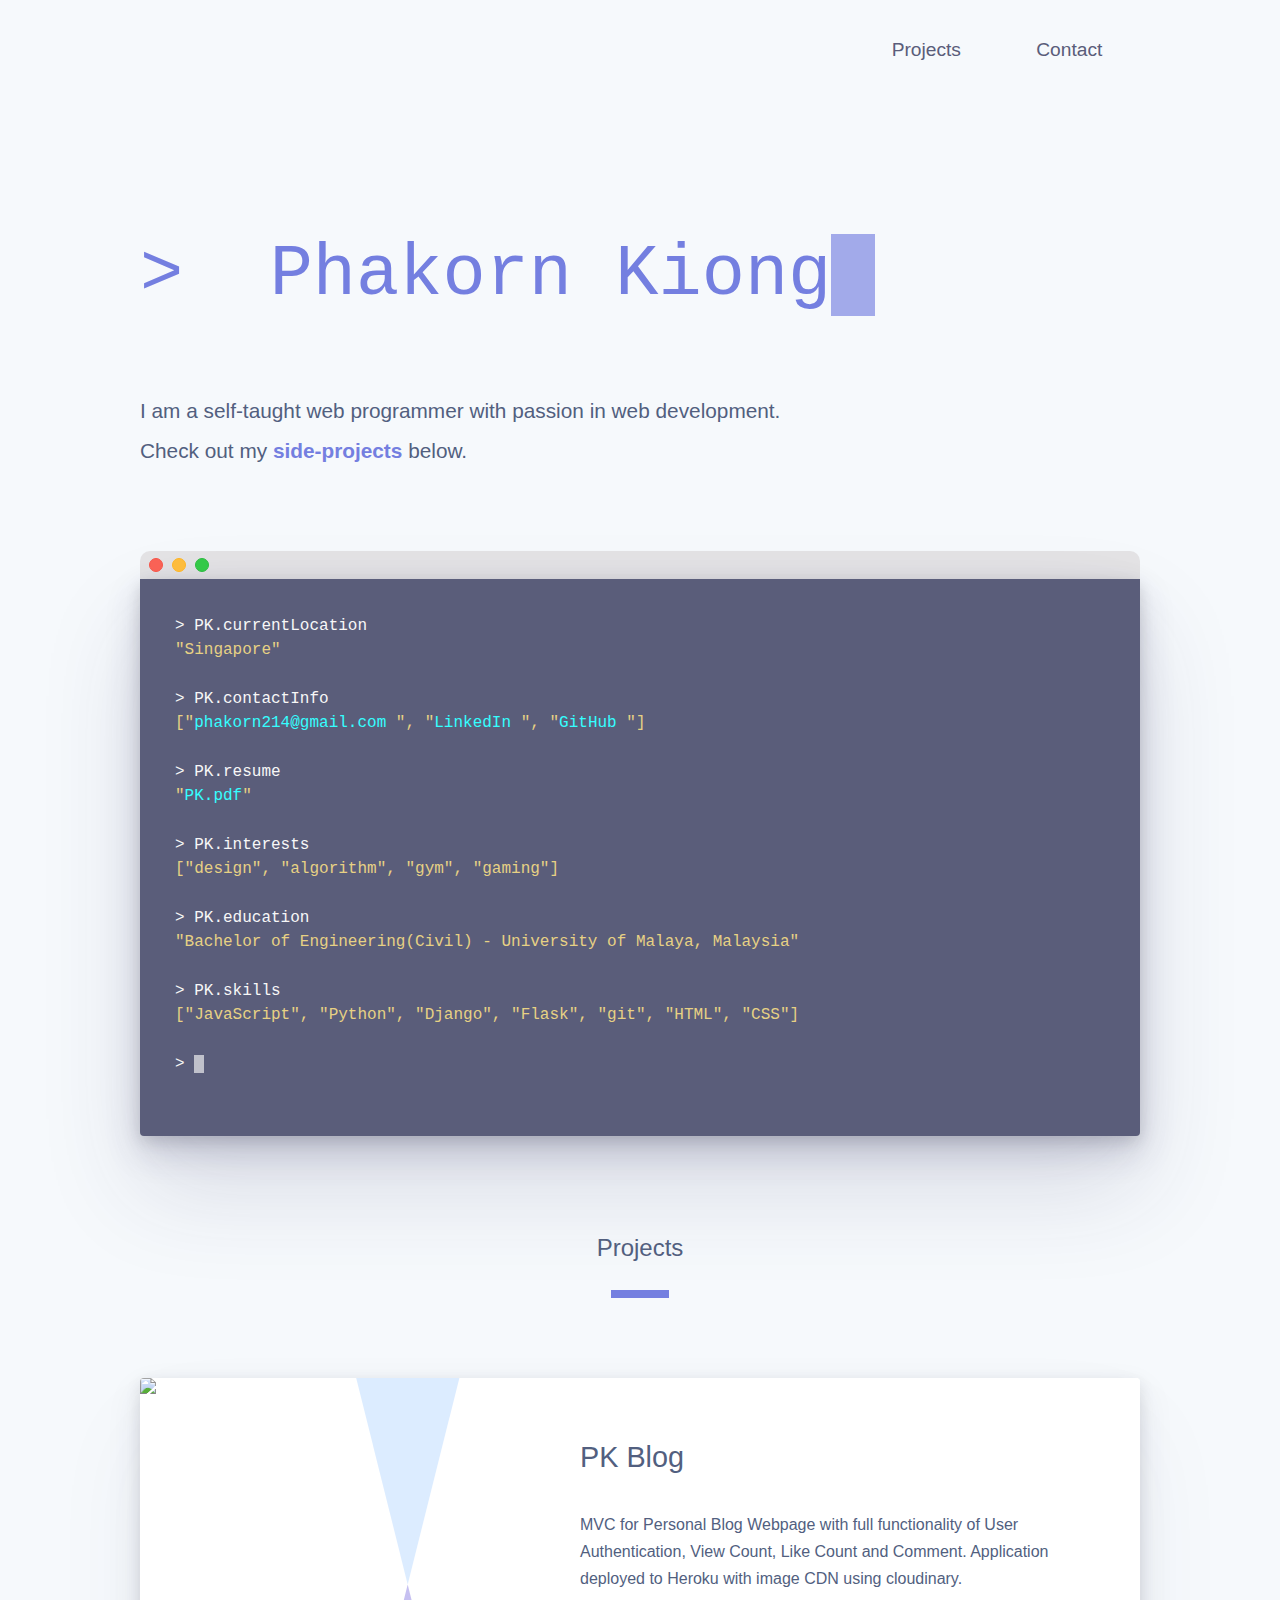
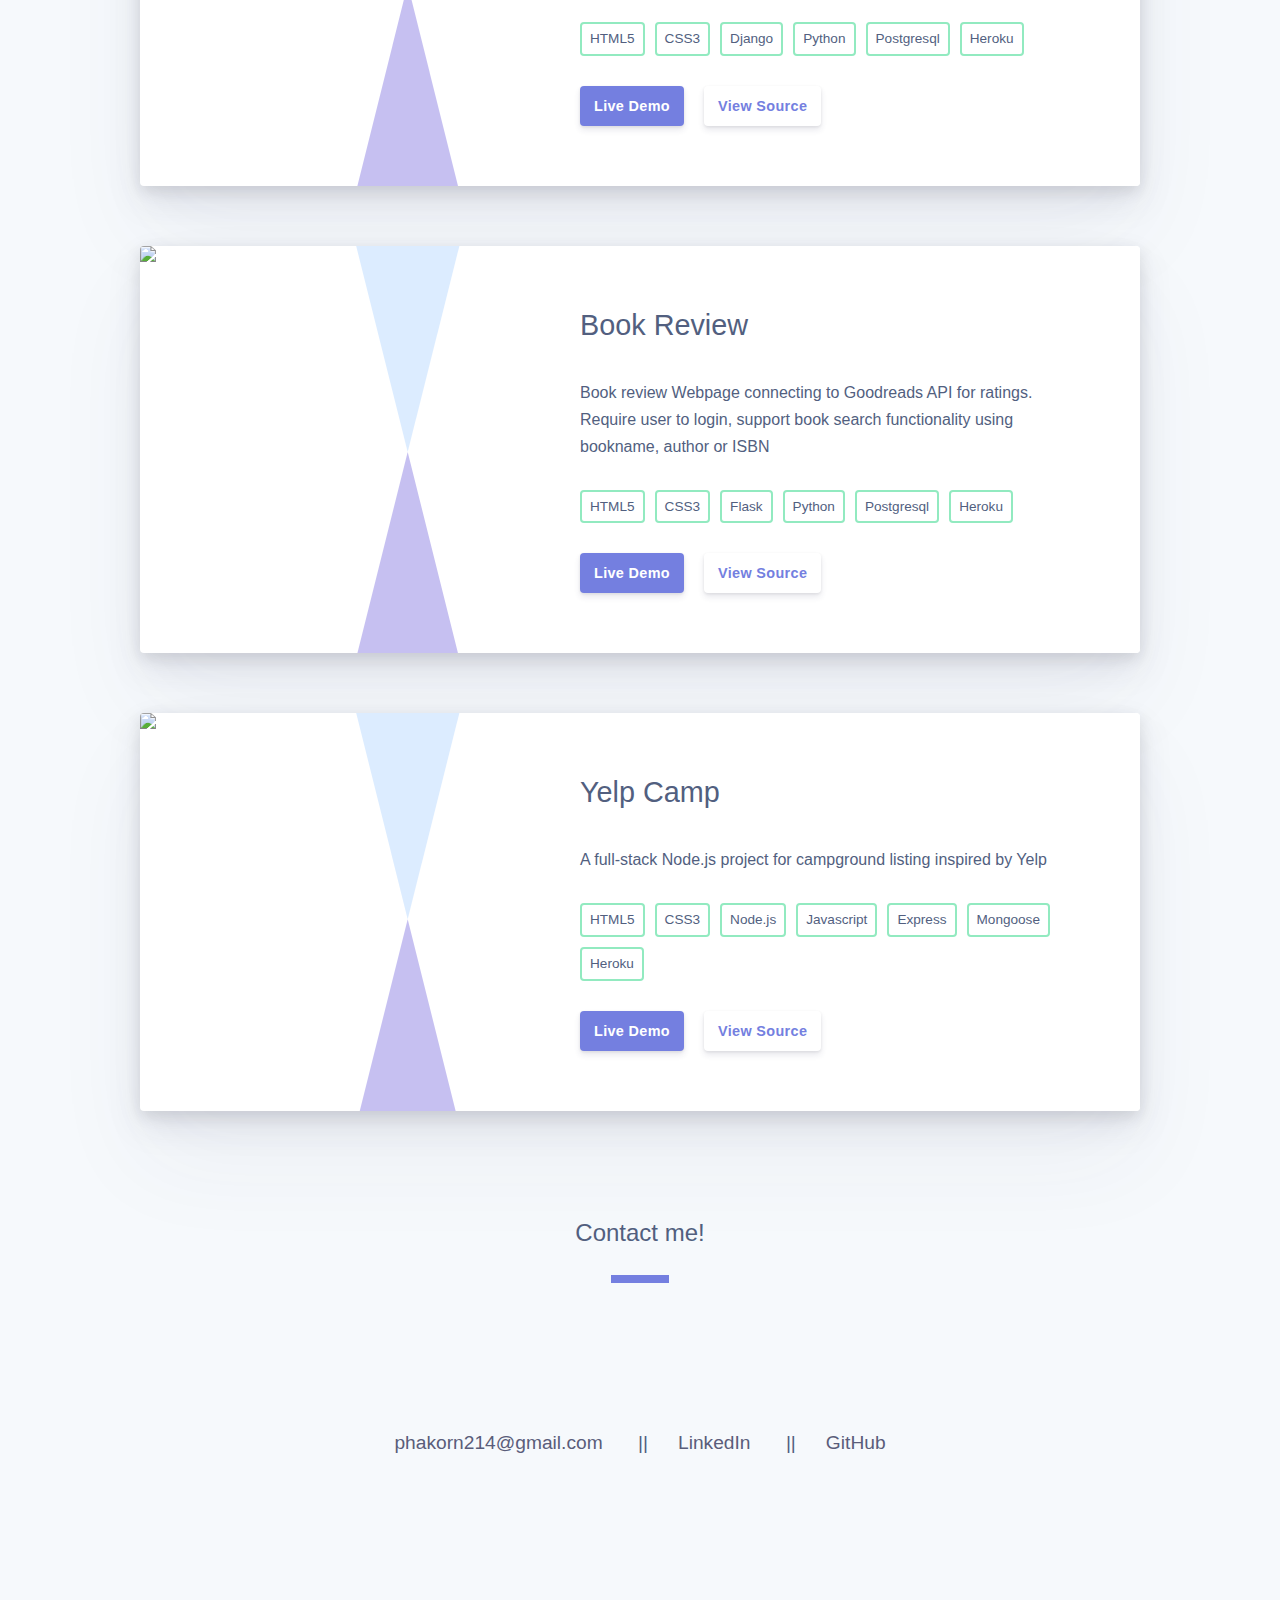
==== index.html @ 50f355e8 "First Commit" ====
<!DOCTYPE html>
<html>
<!-- CSS only -->
<link rel="stylesheet" href="./style.css">

<body>
<div id="___gatsby">
    <div class="container-lg">
        <div class="home-container">
            <div class="navbar-container">
                <nav class="navbar">
                    <a href="#projects">Projects</a>
                    <a href="#contact">Contact</a>
                </nav>
            </div>
            <div class="hero-container">
              <div class="hero-title">
                Phakorn Kiong<span>&nbsp;</span>
              </div>
                <div class="hero-description">
                    I am a self-taught web programmer with passion in web development.
                    <br/>
                    Check out my
                    <a href="#projects">side-projects</a>
                    below.
                </div>
            </div>
            <div class="about-container">
                <div class="terminal">
                    <div class="terminal-header">
                        <div class="header-button red"></div>
                        <div class="header-button yellow"></div>
                        <div class="header-button green"></div>
                    </div>
                    <div class="terminal-window">
                        <div>
                            <div class="statement">
                            <div class="input-statement">PK.currentLocation</div>
                            <div class="return-statement">"Singapore"</div>
                            </div>

                            <div class="statement">
                                <div class="input-statement">PK.contactInfo</div>
                                <div class="return-statement">
                                    ["<a href="mailto:phakorn214@gmail.com">phakorn214@gmail.com</a>
                                    ", "<a rel="noopener" href="https://www.linkedin.com/in/phakorn">LinkedIn</a>
                                    ", "<a rel="noopener" href="https://github.com/Darkripper214">GitHub</a>
                                    "]
                                </div>
                            </div>
                            <div class="statement">
                                <div class="input-statement">PK.resume</div>
                                <div class="return-statement">
                                    "<a rel="noopener" href="#" target="_blank">PK.pdf</a>"
                                </div>
                            </div>
                            <div class="statement">
                                <div class="input-statement">PK.interests</div>
                                <div class="return-statement">["design", "algorithm", "gym", "gaming"]</div>
                            </div>
                            <div class="statement">
                                <div class="input-statement">PK.education</div>
                                <div class="return-statement">"Bachelor of Engineering(Civil) - University of Malaya, Malaysia"</div>
                            </div>
                            <div class="statement">
                                <div class="input-statement">PK.skills</div>
                                <div class="return-statement">["JavaScript", "Python", "Django", "Flask", "git", "HTML", "CSS"]</div>
                            </div>
                            <div class="statement">
                              <div class="input-statement"><span>&nbsp;</span></div>
                            </div>
                        </div>
                    </div>
                </div>
            </div>

            <h2 id="projects" class="section-title" >Projects</h2>
            <!-- Project 1 -->
            <div class="projects-container">
                <div class="project-card">
                <img class="project-image" src="./static/img/pkblog.jpg"/>
                <div class="project-background"></div>
                <div class="project-content">
                    <h3>PK Blog</h3>
                    <p>MVC for Personal Blog Webpage with full functionality of User Authentication, View Count, Like Count and Comment. Application deployed to Heroku with image CDN using cloudinary.</p>
                    <div class="project-skills">
                        <span class="project-skill">HTML5</span>
                        <span class="project-skill">CSS3</span>
                        <span class="project-skill">Django</span>
                        <span class="project-skill">Python</span>
                        <span class="project-skill">Postgresql</span>
                        <span class="project-skill">Heroku</span>
                    </div>
                    <div class="project-links">
                        <a href="https://pkblog214.herokuapp.com/" rel="noopener" target="_blank" class="project-link">
                            Live Demo
                        </a>
                        <a href="https://github.com/Darkripper214/cs50w-p1" rel="noopener" target="_blank" class="project-link secondary">
                            View Source
                        </a>
                    </div>
                </div>
                </div>
            </div>
            <!-- End Project 1 -->
            <!-- Project 2 -->
            <div class="projects-container">
                <div class="project-card">
                <img class="project-image" src="./static/img/cs50p1.jpg"/>
                <div class="project-background"></div>
                <div class="project-content">
                    <h3>Book Review</h3>
                    <p>Book review Webpage connecting to Goodreads API for ratings. Require user to login, support book search functionality using bookname, author or ISBN</p>
                    <div class="project-skills">
                        <span class="project-skill">HTML5</span>
                        <span class="project-skill">CSS3</span>
                        <span class="project-skill">Flask</span>
                        <span class="project-skill">Python</span>
                        <span class="project-skill">Postgresql</span>
                        <span class="project-skill">Heroku</span>
                    </div>
                    <div class="project-links">
                        <a href="https://pk-cs50wproject1.herokuapp.com/" rel="noopener" target="_blank" class="project-link">
                            Live Demo
                        </a>
                        <a href="https://github.com/Darkripper214/SimpleBlogDeployed" rel="noopener" target="_blank" class="project-link secondary">
                            View Source
                        </a>
                    </div>
                </div>
                </div>
            </div>
            <!-- End Project 2 -->
            <!-- Project
           -->
            <div class="projects-container">
                <div class="project-card">
                <img class="project-image" src="./static/img/yelpcamp.jpg"/>
                <div class="project-background"></div>
                <div class="project-content">
                    <h3>Yelp Camp</h3>
                    <p>A full-stack Node.js project for campground listing inspired by Yelp</p>
                    <div class="project-skills">
                        <span class="project-skill">HTML5</span>
                        <span class="project-skill">CSS3</span>
                        <span class="project-skill">Node.js</span>
                        <span class="project-skill">Javascript</span>
                        <span class="project-skill">Express</span>
                        <span class="project-skill">Mongoose</span>
                        <span class="project-skill">Heroku</span>
                    </div>
                    <div class="project-links">
                        <a href="https://yelp-camp-dev-pk.herokuapp.com/" rel="noopener" target="_blank" class="project-link">
                            Live Demo
                        </a>
                        <a href="https://github.com/Darkripper214/WebDevCourse" rel="noopener" target="_blank" class="project-link secondary">
                            View Source
                        </a>
                    </div>
                </div>
                </div>
            </div>
            <!-- End Project 3 -->
        </div>
    </div>
</div>
<div class="background"></div>
<h2 id="contact" class="section-title">Contact me!</h2>
<div class="contact-links">
    <span>
        <a rel="noopener" target="_blank" href="mailto:phakorn214@gmail.com">phakorn214@gmail.com</a>
    </span>
    <span>
        <a rel="noopener" target="_blank" href="https://www.linkedin.com/in/phakorn">LinkedIn</a>
    </span>
    <span>
        <a rel="noopener" target="_blank" href="https://github.com/Darkripper214">GitHub</a>
    </span>
</div>
</body>
</html>
---- style.css ----
a,abbr,acronym,address,applet,article,aside,audio,b,big,blockquote,body,canvas,caption,center,cite,code,dd,del,details,dfn,div,dl,dt,em,embed,fieldset,figcaption,figure,footer,form,h1,h2,h3,h4,h5,h6,header,hgroup,html,i,iframe,img,ins,kbd,label,legend,li,mark,menu,nav,object,ol,output,p,pre,q,ruby,s,samp,section,small,span,strike,strong,sub,summary,sup,table,tbody,td,tfoot,th,thead,time,tr,tt,u,ul,var,video {
    margin: 0;
    padding: 0;
    border: 0;
    font-size: 100%;
    font: inherit;
    vertical-align: baseline
}

article,aside,details,figcaption,figure,footer,header,hgroup,menu,nav,section {
    display: block
}

body {
    line-height: 1
}

ol,ul {
    list-style: none
}

blockquote,q {
    quotes: none
}

blockquote:after,blockquote:before,q:after,q:before {
    content: "";
    content: none
}

table {
    border-collapse: collapse;
    border-spacing: 0
}

.navbar-container {
    display: flex;
    justify-content: flex-end;
    margin: 0 auto
}

@media (max-width: 767px) {
    .navbar-container {
        justify-content:center;
        width: 75%
    }
}

.navbar-container .navbar {
    display: flex;
    justify-content: space-around;
    width: 286px;
    font-family: Camphor,Open Sans,Segoe UI,sans-serif;
    font-size: 1.2em;
    margin-top: 40px
}

@media (max-width: 767px) {
    .navbar-container .navbar {
        font-size:1em
    }
}

.navbar-container .navbar a {
    position: relative;
    text-decoration: none;
    color: #5a5d7a
}

.navbar-container .navbar a:after {
    display: block;
    position: absolute;
    left: 0;
    bottom: -30px;
    width: 0;
    height: 8px;
    background-color: #747fe0;
    content: "";
    transition: width .15s
}

.navbar-container .navbar a:hover {
    color: #7795f8
}

.navbar-container .navbar a:hover:after {
    width: 100%
}

.hero-container {
    margin: 0 auto;
    margin-top: 20vh;
    display: flex;
    flex-direction: column;
    justify-content: flex-end
}

.hero-container a {
    font-weight: 700
}

@media (max-width: 767px) {
    .hero-container {
        margin-top:15vh
    }
}

.hero-container .hero-title {
    font-family: Monaco,Consolas,Lucida Console,monospace;
    font-size: 4.5em;
    color: #747fe0
}

.hero-container .hero-title:before {
    content: ">\A0"
}

@media (max-width: 767px) {
    .hero-container .hero-title {
        font-size:2.3em
    }
}

.hero-container .hero-title span {
    background-color: rgba(116,127,224,.65);
    animation: caret 1s steps(1) infinite
}

.hero-container .hero-description {
    font-family: Camphor,Open Sans,Segoe UI,sans-serif;
    font-weight: 200;
    font-size: 1.3em;
    line-height: 40px;
    color: #525f7f;
    margin: 80px 0
}

@media (max-width: 767px) {
    .hero-container .hero-description {
        font-size:1.2em;
        line-height: 30px;
        max-width: 100%;
        margin: 50px 0
    }
}

.about-container {
    margin-top: 20vh;
    margin: 0 auto
}

.about-container .terminal .terminal-header {
    height: 28px;
    background-color: #e4e3e5;
    border-radius: 10px 10px 0 0;
    display: flex;
    justify-content: flex-start;
    align-items: center
}

.about-container .terminal .terminal-header .header-button {
    width: 12px;
    height: 12px;
    border-radius: 50%;
    margin-left: 9px
}

.about-container .terminal .terminal-header .red {
    background-color: #f96256;
    border: 1px solid #f65549
}

.about-container .terminal .terminal-header .yellow {
    background-color: #fdbc3d;
    border: 1px solid #ffb524
}

.about-container .terminal .terminal-header .green {
    background-color: #33c948;
    border: 1px solid #2dbb41
}

.about-container .terminal .terminal-window {
    background-color: #5a5d7a;
    border-radius: 0 0 4px 4px;
    box-shadow: 0 50px 100px rgba(50,50,93,.15),0 15px 35px rgba(50,50,93,.2),0 5px 15px rgba(0,0,0,.12);
    font-family: Monaco,Consolas,Lucida Console,monospace
}

.about-container .terminal .terminal-window a {
    color: #35feff
}

.about-container .terminal .terminal-window .statement:first-child {
    padding-top: 35px
}

.about-container .terminal .terminal-window .statement:last-child {
    padding-bottom: 60px
}

.about-container .terminal .terminal-window .statement {
    margin-bottom: 25px;
    margin-left: 35px;
    margin-right: 35px;
    line-height: 24px
}

.about-container .terminal .terminal-window .statement .input-statement {
    color: #f7f7f7
}

.about-container .terminal .terminal-window .statement .input-statement:before {
    content: ">\A0"
}

.about-container .terminal .terminal-window .statement .return-statement {
    color: #e7d184
}

.about-container .terminal .terminal-window .statement span {
    background: hsla(0,0%,97%,.65);
    animation: caret 1s steps(1) infinite
}

@keyframes caret {
    50% {
        background-color: transparent
    }
}

.projects-container {
    margin: 0 auto;
    font-family: Camphor,Open Sans,Segoe UI,sans-serif
}

.projects-container .project-card {
    position: relative;
    display: flex;
    flex-direction: row;
    justify-content: flex-end;
    margin-bottom: 60px;
    background-color: #fff;
    border-radius: 4px;
    box-shadow: 0 50px 100px rgba(50,50,93,.05),0 15px 35px rgba(50,50,93,.1),0 5px 15px rgba(0,0,0,.1);
    overflow: hidden
}

@media (max-width: 767px) {
    .projects-container .project-card {
        margin-bottom:40px
    }
}

.projects-container .project-card .project-image {
    width: 60%;
    position: absolute!important;
    top: 0;
    left: 0
}

@media (max-width: 1023px) {
    .projects-container .project-card .project-image {
        display:none
    }
}

.projects-container .project-card .project-background {
    position: absolute;
    top: -1px;
    right: -1px;
    height: 110%;
    width: 83%;
    background: url([data-uri]);
    background-size: cover
}

@media (max-width: 1023px) {
    .projects-container .project-card .project-background {
        display:none
    }
}

.projects-container .project-card .project-content {
    padding: 60px;
    width: 50%;
    z-index: 2
}

@media (max-width: 1023px) {
    .projects-container .project-card .project-content {
        width:100%;
        padding: 35px;
        box-sizing: border-box
    }
}

.projects-container .project-card .project-content h3 {
    font-weight: 500;
    font-size: 1.8em;
    line-height: 38px;
    color: #525f7f;
    margin-top: 0;
    margin-bottom: 35px
}

.projects-container .project-card .project-content .project-links {
    display: flex;
    justify-content: flex-start;
    align-items: center;
    flex-wrap: wrap
}

.projects-container .project-card .project-content .project-links .project-link {
    margin-right: 20px;
    margin-top: 20px;
    white-space: nowrap;
    display: inline-block;
    line-height: 40px;
    padding: 0 14px;
    box-shadow: 0 4px 6px rgba(50,50,93,.11),0 1px 3px rgba(0,0,0,.08);
    border-radius: 4px;
    letter-spacing: .025em;
    text-decoration: none;
    transition: all .15s ease;
    font-family: Camphor,Open Sans,Segoe UI,sans-serif;
    font-size: .9em;
    font-weight: 600;
    box-sizing: border-box;
    background: #747fe0;
    color: #fff
}

.projects-container .project-card .project-content .project-links .project-link:hover {
    background: #7795f8;
    transform: translateY(-1px);
    box-shadow: 0 7px 14px rgba(50,50,93,.1),0 3px 6px rgba(0,0,0,.08)
}

.projects-container .project-card .project-content .project-links .project-link.secondary {
    background: #fff;
    color: #747fe0
}

.projects-container .project-card .project-content .project-links .project-link.secondary:hover {
    background: #fff
}

.projects-container .project-card .project-content p {
    margin-bottom: 30px;
    line-height: 27px;
    color: #525f7f
}

.projects-container .project-card .project-content a {
    font-weight: 700
}

.projects-container .project-card .project-content .project-skills {
    display: flex;
    flex-wrap: wrap
}

.projects-container .project-card .project-content .project-skills .project-skill {
    border-radius: 4px;
    border: 2px solid #92eac0;
    padding: 8px;
    margin-right: 10px;
    margin-bottom: 10px;
    font-family: Camphor,Open Sans,Segoe UI,sans-serif;
    font-size: .85em;
    color: #525f7f
}

.contact-links {
    font-family: Camphor,Open Sans,Segoe UI,sans-serif;
    font-size: 1.2em;
    text-align: center;
    margin-top: 150px;
    padding-bottom: 200px;
    display: flex;
    justify-content: center
}

@media (max-width: 767px) {
    .contact-links {
        flex-direction:column;
        margin-top: 80px;
        padding-bottom: 80px
    }
}

@media (max-width: 767px) {
    .contact-links span {
        margin:20px 0
    }
}

.contact-links span:after {
    content: "||";
    color: #525f7f;
    margin: 0 30px
}

@media (max-width: 767px) {
    .contact-links span:after {
        content:"";
        margin: 0
    }
}

.contact-links span:nth-child(3):after {
    content: "";
    margin: 0
}

.contact-links a {
    position: relative;
    text-decoration: none;
    color: #5a5d7a
}

.contact-links a:after {
    display: block;
    position: absolute;
    left: 0;
    bottom: -30px;
    width: 0;
    height: 8px;
    background-color: #747fe0;
    content: "";
    transition: width .15s
}

@media (max-width: 767px) {
    .contact-links a:after {
        bottom:-15px
    }
}

.contact-links a:hover {
    color: #7795f8
}

.contact-links a:hover:after {
    width: 100%
}

.footer {
    margin: 0 auto;
    font-size: .8em;
    line-height: 1.5em;
    font-family: Camphor,Open Sans,Segoe UI,sans-serif;
    text-align: center;
    padding-bottom: 50px;
    color: #525f7f
}

@font-face {
    font-family: Monaco;
    src: url(/static/monaco-webfont.179f96cc.woff) format("woff")
}

body {
    background-color: #f6f9fc;
    -webkit-font-smoothing: antialiased;
    text-rendering: optimizeLegibility;
    font-feature-settings: "pnum";
    font-variant-numeric: proportional-nums
}

a {
    text-decoration: none;
    color: #747fe0;
    transition: .1s ease-in-out
}

a:hover {
    opacity: .8
}

#topBackground {
    position: absolute;
    top: 0;
    width: 100%;
    height: 760px;
    transform: skewY(-12deg);
    transform-origin: 0;
    background-color: #fff;
    z-index: -999
}

@media (max-width: 767px) {
    #topBackground {
        height:500px
    }
}

.container-lg {
    max-width: 1000px;
    margin: 0 auto;
    padding: 0 40px
}

@media (max-width: 767px) {
    .container-lg {
        padding:0 20px
    }
}

.section-title {
    color: #525f7f;
    font-family: Camphor,Open Sans,Segoe UI,sans-serif;
    font-weight: 500;
    font-size: 1.5em;
    text-align: center;
    padding-top: 50px;
    margin-top: 50px;
    margin-bottom: 80px
}

@media (max-width: 767px) {
    .section-title {
        margin-bottom:40px
    }
}

.section-title:after {
    content: " ";
    border: 4px solid #747fe0;
    display: block;
    margin: 0 auto;
    margin-top: 30px;
    width: 50px
}
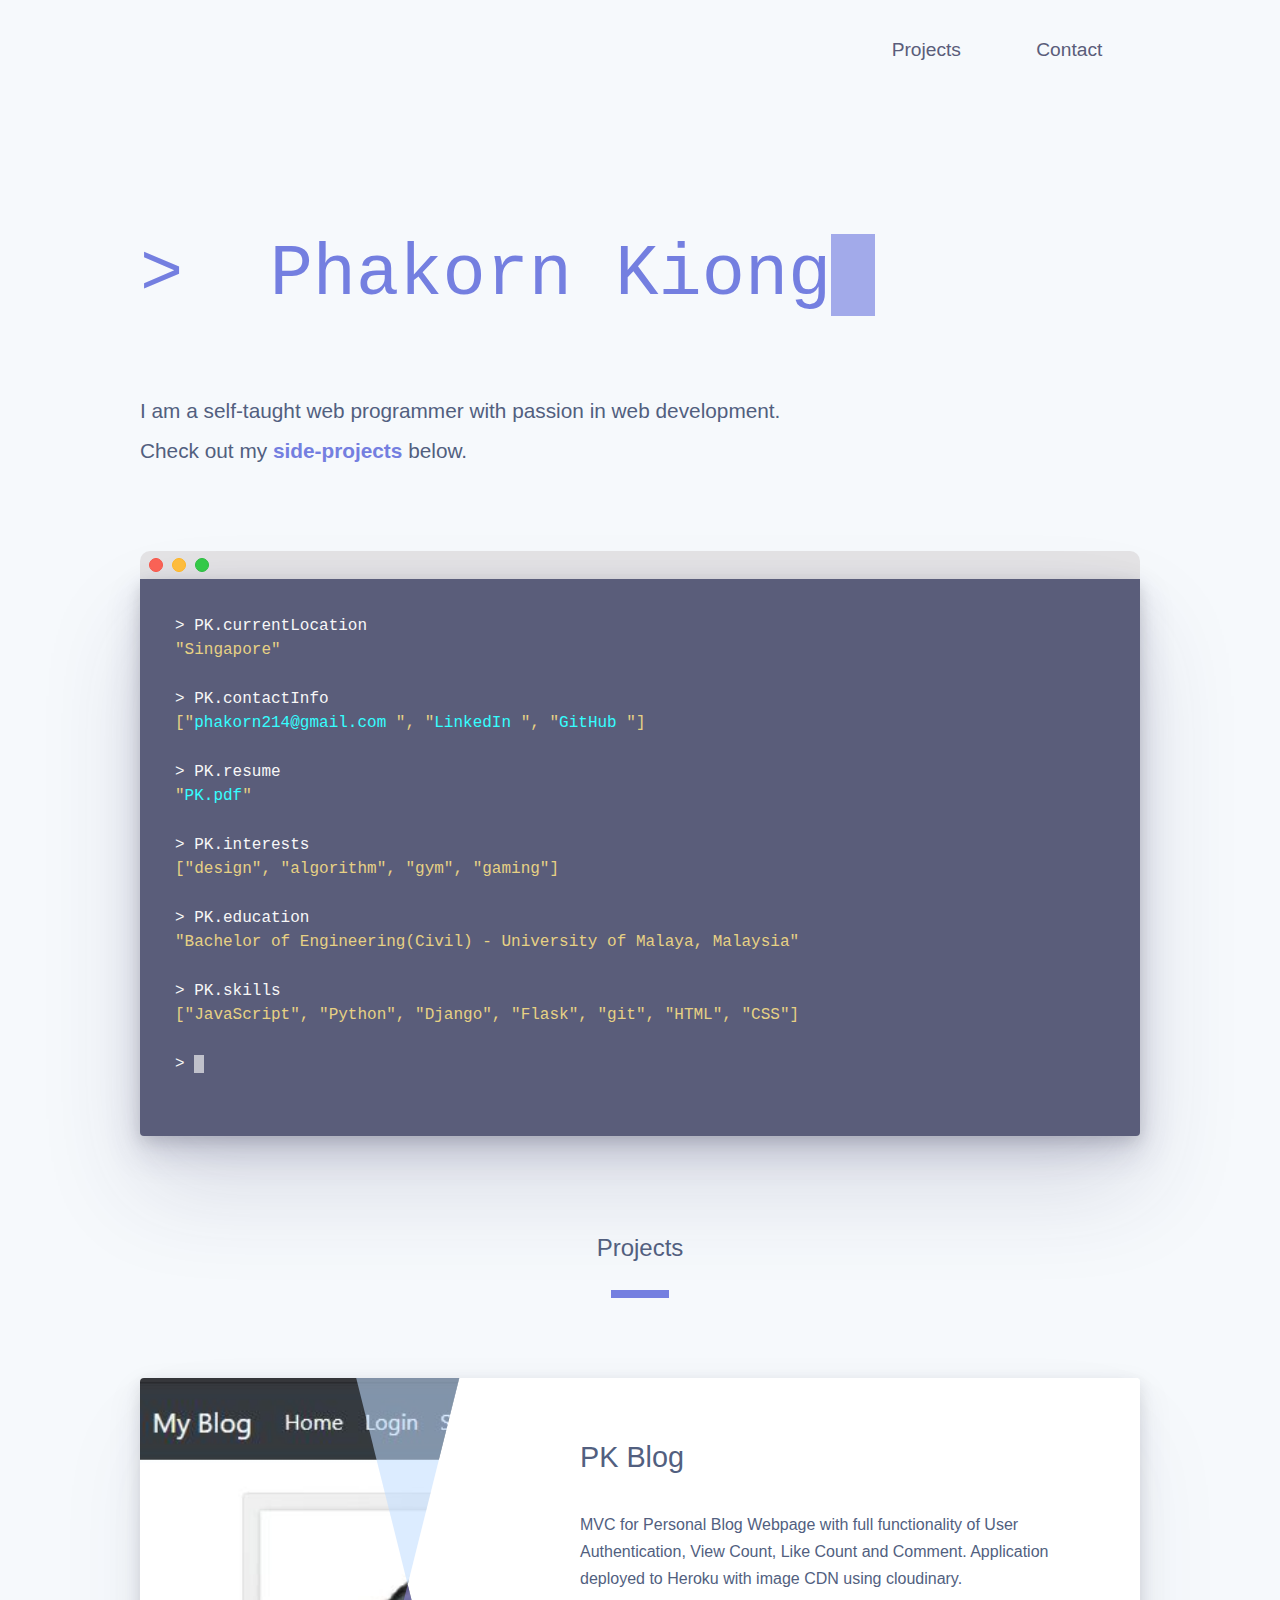
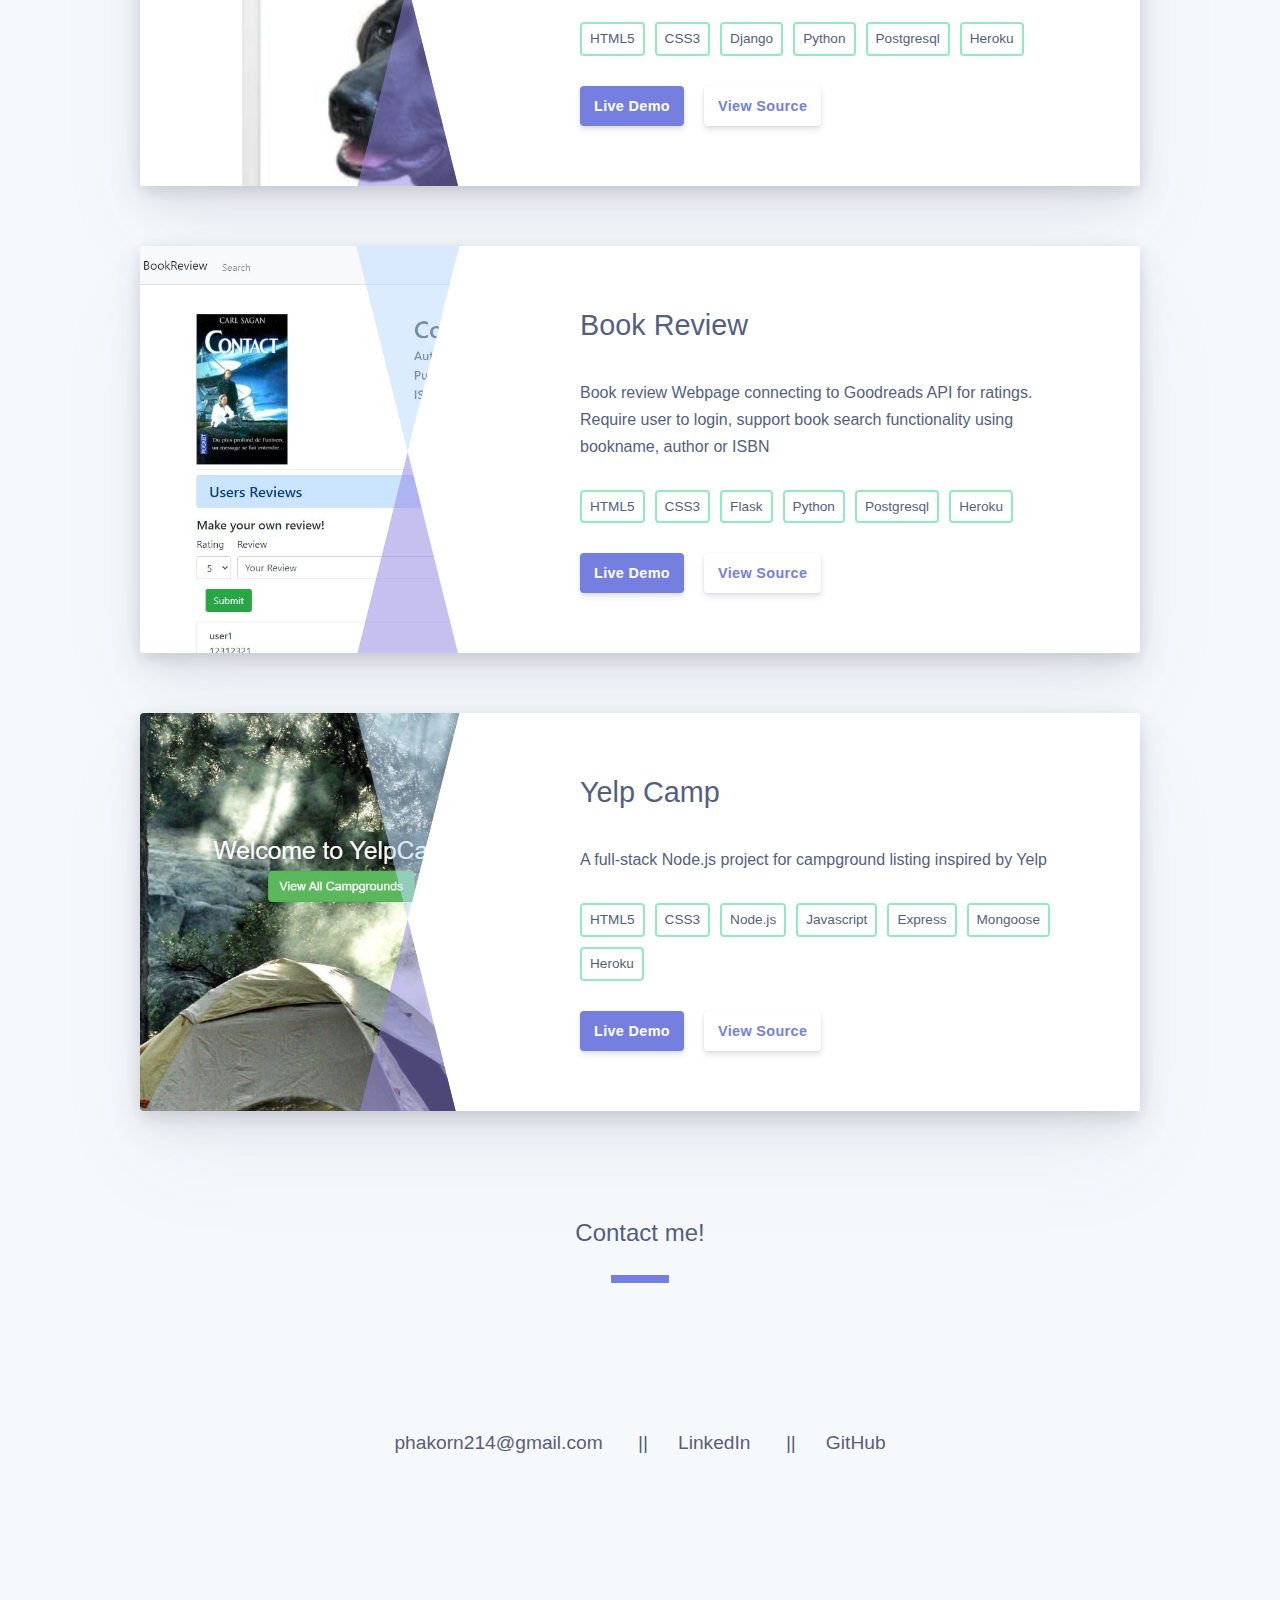
==== commit ff63a6d5: "Update jpg to JPG" ====
--- a/index.html
+++ b/index.html
@@ -78,7 +78,7 @@
             <!-- Project 1 -->
             <div class="projects-container">
                 <div class="project-card">
-                <img class="project-image" src="./static/img/pkblog.jpg"/>
+                <img class="project-image" src="static/img/pkblog.JPG"/>
                 <div class="project-background"></div>
                 <div class="project-content">
                     <h3>PK Blog</h3>
@@ -106,7 +106,7 @@
             <!-- Project 2 -->
             <div class="projects-container">
                 <div class="project-card">
-                <img class="project-image" src="./static/img/cs50p1.jpg"/>
+                <img class="project-image" src="static/img/cs50p1.JPG"/>
                 <div class="project-background"></div>
                 <div class="project-content">
                     <h3>Book Review</h3>
@@ -135,7 +135,7 @@
            -->
             <div class="projects-container">
                 <div class="project-card">
-                <img class="project-image" src="./static/img/yelpcamp.jpg"/>
+                <img class="project-image" src="static/img/yelpcamp.JPG"/>
                 <div class="project-background"></div>
                 <div class="project-content">
                     <h3>Yelp Camp</h3>
